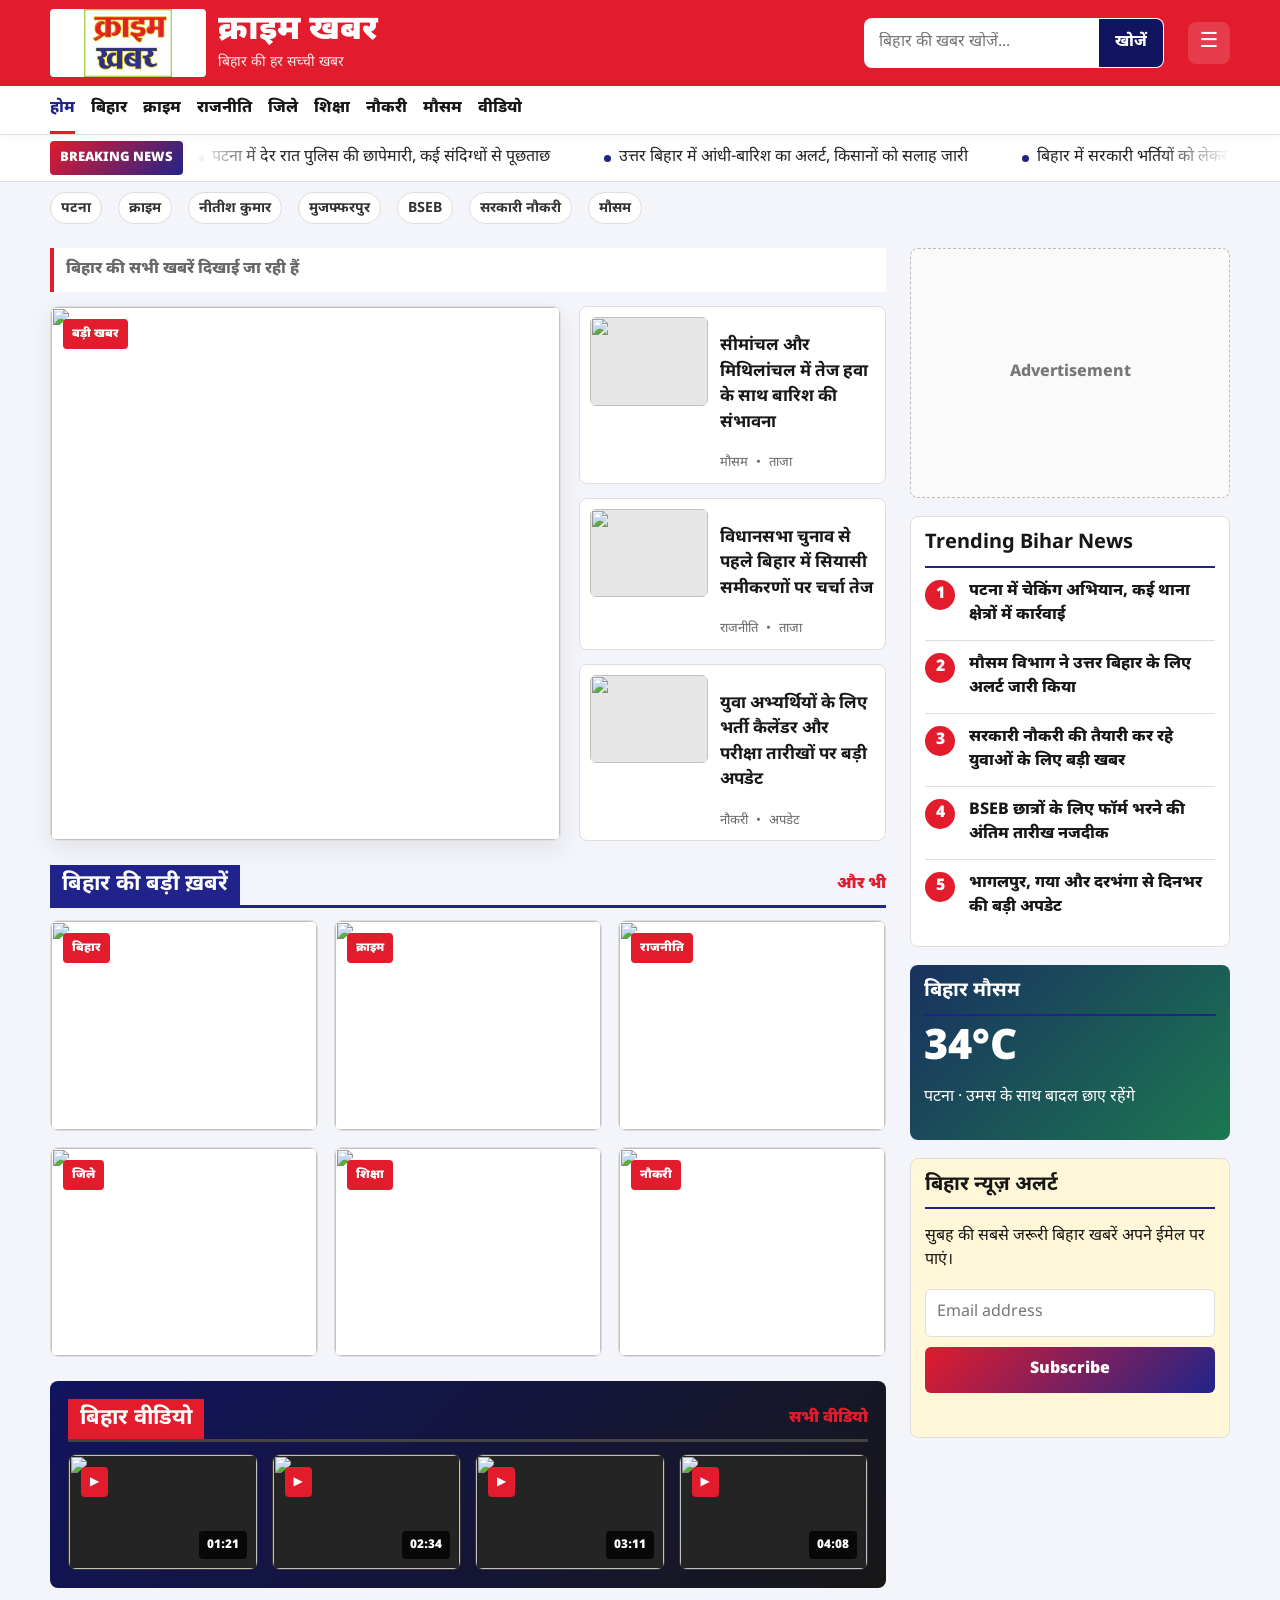
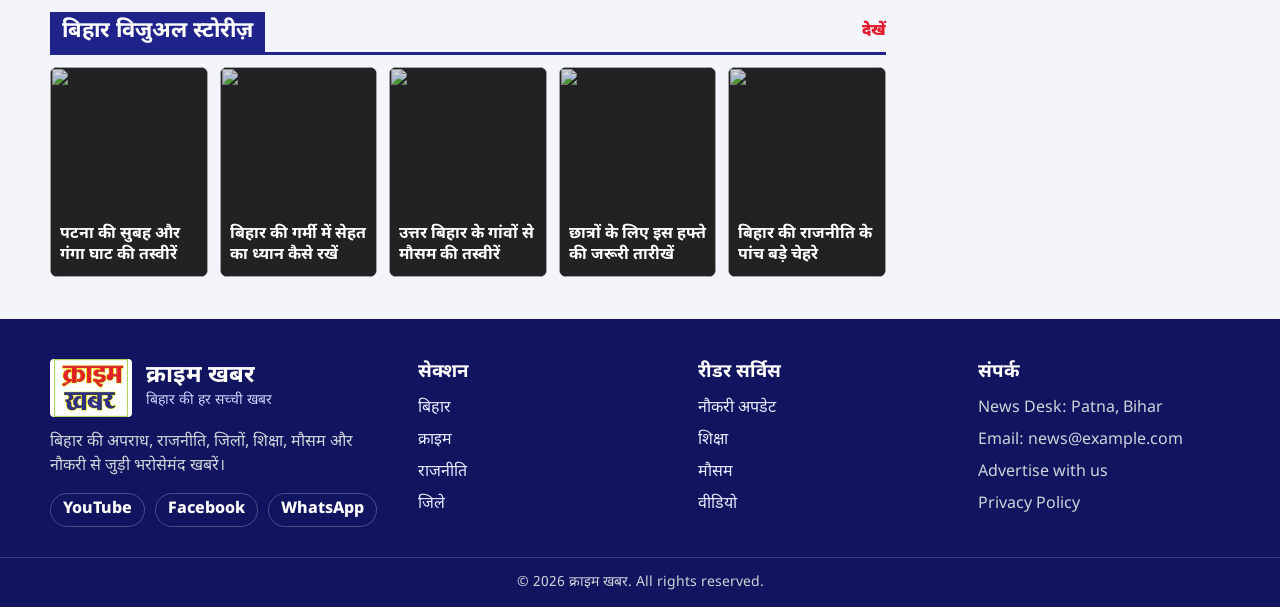
==== build-a-news-website-based-on/index.html @ 90e9585c "Replaced preview page with index page" ====
<!doctype html>
<html lang="hi">
<head>
  <meta charset="utf-8">
  <meta name="viewport" content="width=device-width, initial-scale=1">
  <meta name="description" content="क्राइम खबर का Bihar-focused SEO-friendly Hindi news homepage preview with crime, politics, districts, jobs, education, weather and video updates.">
  <link rel="canonical" href="https://example.com/">
  <meta property="og:type" content="website">
  <meta property="og:title" content="क्राइम खबर - Bihar Latest Hindi News">
  <meta property="og:description" content="Bihar crime news, politics, district reports, jobs, education, weather and videos.">
  <meta property="og:image" content="https://images.unsplash.com/photo-1504711434969-e33886168f5c?auto=format&fit=crop&w=1200&q=80">
  <meta name="twitter:card" content="summary_large_image">
  <title>क्राइम खबर Bihar News Preview</title>
  <link rel="preconnect" href="https://fonts.googleapis.com">
  <link rel="preconnect" href="https://fonts.gstatic.com" crossorigin>
  <link href="https://fonts.googleapis.com/css2?family=Mukta:wght@400;600;700;800&family=Noto+Sans+Devanagari:wght@400;600;700;900&display=swap" rel="stylesheet">
  <link rel="stylesheet" href="style.css">
  <script type="application/ld+json">
    {
      "@context": "https://schema.org",
      "@type": "NewsMediaOrganization",
      "name": "क्राइम खबर",
      "url": "https://example.com/",
      "areaServed": "Bihar, India",
      "description": "Bihar-focused Hindi news website integrated with WordPress REST API."
    }
  </script>
</head>
<body>
  <div class="site-wrap">
    <header class="masthead">
      <div class="masthead-inner">
        <a class="site-brand" href="#top">
          <img class="fallback-logo" src="assets/images/crime-khabar-logo.jpeg" alt="क्राइम खबर">
          <span class="brand-text">
            <strong>क्राइम खबर</strong>
            <span>बिहार की हर सच्ची खबर</span>
          </span>
        </a>
        <form class="search-form">
          <input type="search" placeholder="बिहार की खबर खोजें...">
          <button type="submit">खोजें</button>
        </form>
        <button class="icon-button menu-toggle" type="button" aria-label="Toggle menu">☰</button>
      </div>
    </header>

    <nav class="main-nav" aria-label="Primary navigation">
      <div class="nav-inner">
        <ul class="main-menu">
          <li class="current-menu-item"><a href="#top" data-filter="all">होम</a></li>
          <li><a href="#category-bihar" data-filter="bihar">बिहार</a></li>
          <li><a href="#category-crime" data-filter="crime">क्राइम</a></li>
          <li><a href="#category-politics" data-filter="politics">राजनीति</a></li>
          <li><a href="#category-districts" data-filter="districts">जिले</a></li>
          <li><a href="#category-education" data-filter="education">शिक्षा</a></li>
          <li><a href="#category-jobs" data-filter="jobs">नौकरी</a></li>
          <li><a href="#category-weather" data-filter="weather">मौसम</a></li>
          <li><a href="#videos" data-filter="video">वीडियो</a></li>
        </ul>
      </div>
    </nav>

    <section class="breaking">
      <div class="breaking-inner">
        <strong class="breaking-label">Breaking News</strong>
        <ul class="ticker-list">
          <li><a href="#category-crime">पटना में देर रात पुलिस की छापेमारी, कई संदिग्धों से पूछताछ</a></li>
          <li><a href="#category-weather">उत्तर बिहार में आंधी-बारिश का अलर्ट, किसानों को सलाह जारी</a></li>
          <li><a href="#category-jobs">बिहार में सरकारी भर्तियों को लेकर नया कैलेंडर जारी होने की तैयारी</a></li>
        </ul>
      </div>
    </section>

    <ul class="topic-strip">
      <li><a href="#category-bihar">पटना</a></li>
      <li><a href="#category-crime">क्राइम</a></li>
      <li><a href="#category-politics">नीतीश कुमार</a></li>
      <li><a href="#category-districts">मुजफ्फरपुर</a></li>
      <li><a href="#category-education">BSEB</a></li>
      <li><a href="#category-jobs">सरकारी नौकरी</a></li>
      <li><a href="#category-weather">मौसम</a></li>
    </ul>

    <main class="content-shell" id="top">
      <div class="main-content">
        <p class="filter-status" aria-live="polite">बिहार की सभी खबरें दिखाई जा रही हैं</p>

        <section class="lead-grid">
          <article class="story-card featured" data-category="bihar crime politics">
            <a class="story-media" href="#category-crime">
              <img src="https://images.unsplash.com/photo-1504711434969-e33886168f5c?auto=format&fit=crop&w=1200&q=80" alt="">
              <span class="media-badge">बड़ी खबर</span>
            </a>
            <div class="story-body">
              <h1><a href="#category-crime">पटना में अपराधियों पर नकेल कसने के लिए विशेष अभियान, कई इलाकों में चेकिंग तेज</a></h1>
              <p class="summary">राजधानी में बढ़ती वारदातों के बाद पुलिस ने रात की गश्ती और संवेदनशील इलाकों की निगरानी बढ़ाई।</p>
              <div class="meta"><span>अपडेटेड अभी</span><span>•</span><span>पटना</span></div>
            </div>
          </article>

          <div class="stacked-news">
            <article class="story-mini" data-category="bihar weather districts">
              <a class="thumb" href="#category-weather"><img src="https://images.unsplash.com/photo-1500530855697-b586d89ba3ee?auto=format&fit=crop&w=420&q=80" alt=""></a>
              <div><h3><a href="#category-weather">सीमांचल और मिथिलांचल में तेज हवा के साथ बारिश की संभावना</a></h3><div class="meta"><span>मौसम</span><span>•</span><span>ताजा</span></div></div>
            </article>
            <article class="story-mini" data-category="bihar politics">
              <a class="thumb" href="#category-politics"><img src="https://images.unsplash.com/photo-1529107386315-e1a2ed48a620?auto=format&fit=crop&w=420&q=80" alt=""></a>
              <div><h3><a href="#category-politics">विधानसभा चुनाव से पहले बिहार में सियासी समीकरणों पर चर्चा तेज</a></h3><div class="meta"><span>राजनीति</span><span>•</span><span>ताजा</span></div></div>
            </article>
            <article class="story-mini" data-category="bihar jobs education">
              <a class="thumb" href="#category-jobs"><img src="https://images.unsplash.com/photo-1524995997946-a1c2e315a42f?auto=format&fit=crop&w=420&q=80" alt=""></a>
              <div><h3><a href="#category-jobs">युवा अभ्यर्थियों के लिए भर्ती कैलेंडर और परीक्षा तारीखों पर बड़ी अपडेट</a></h3><div class="meta"><span>नौकरी</span><span>•</span><span>अपडेट</span></div></div>
            </article>
          </div>
        </section>

        <section class="section" id="latest-news">
          <div class="section-head">
            <h2 class="section-title">बिहार की बड़ी ख़बरें</h2>
            <a class="section-link" href="#top" data-filter="all">और भी</a>
          </div>
          <div class="news-grid">
            <article class="story-card" id="category-bihar" data-category="bihar districts"><a class="story-media" href="#"><img src="https://images.unsplash.com/photo-1521295121783-8a321d551ad2?auto=format&fit=crop&w=760&q=80" alt=""><span class="media-badge">बिहार</span></a><div class="story-body"><h3><a href="#">गंगा किनारे बसे इलाकों में सुरक्षा और सफाई अभियान शुरू</a></h3><p class="summary">स्थानीय प्रशासन ने घाटों पर निगरानी और सफाई व्यवस्था को लेकर टीम बनाई।</p><div class="meta"><span>पटना</span></div></div></article>
            <article class="story-card" id="category-crime" data-category="crime bihar"><a class="story-media" href="#"><img src="https://images.unsplash.com/photo-1589578527966-fdac0f44566c?auto=format&fit=crop&w=760&q=80" alt=""><span class="media-badge">क्राइम</span></a><div class="story-body"><h3><a href="#">वैशाली में लूटकांड का खुलासा, पुलिस ने दो आरोपियों को पकड़ा</a></h3><p class="summary">सीसीटीवी फुटेज और मोबाइल लोकेशन के आधार पर कार्रवाई की गई।</p><div class="meta"><span>वैशाली</span></div></div></article>
            <article class="story-card" id="category-politics" data-category="politics bihar"><a class="story-media" href="#"><img src="https://images.unsplash.com/photo-1529107386315-e1a2ed48a620?auto=format&fit=crop&w=760&q=80" alt=""><span class="media-badge">राजनीति</span></a><div class="story-body"><h3><a href="#">जातीय समीकरण और विकास मुद्दों पर दलों की रणनीति तेज</a></h3><p class="summary">ग्रामीण इलाकों में नेताओं के दौरे और बैठकों का दौर शुरू हो गया है।</p><div class="meta"><span>पटना</span></div></div></article>
            <article class="story-card" id="category-districts" data-category="districts bihar"><a class="story-media" href="#"><img src="https://images.unsplash.com/photo-1500530855697-b586d89ba3ee?auto=format&fit=crop&w=760&q=80" alt=""><span class="media-badge">जिले</span></a><div class="story-body"><h3><a href="#">मुजफ्फरपुर में सड़क जाम से लोग परेशान, प्रशासन ने रूट डायवर्जन किया</a></h3><p class="summary">स्कूल और बाजार समय में ट्रैफिक दबाव कम करने की नई योजना लागू।</p><div class="meta"><span>मुजफ्फरपुर</span></div></div></article>
            <article class="story-card" id="category-education" data-category="education bihar"><a class="story-media" href="#"><img src="https://images.unsplash.com/photo-1524995997946-a1c2e315a42f?auto=format&fit=crop&w=760&q=80" alt=""><span class="media-badge">शिक्षा</span></a><div class="story-body"><h3><a href="#">BSEB परीक्षा फॉर्म और एडमिट कार्ड को लेकर छात्रों के लिए जरूरी सूचना</a></h3><p class="summary">बोर्ड ने स्कूलों को समय पर डेटा अपडेट करने का निर्देश दिया।</p><div class="meta"><span>शिक्षा</span></div></div></article>
            <article class="story-card" id="category-jobs" data-category="jobs bihar"><a class="story-media" href="#"><img src="https://images.unsplash.com/photo-1551836022-d5d88e9218df?auto=format&fit=crop&w=760&q=80" alt=""><span class="media-badge">नौकरी</span></a><div class="story-body"><h3><a href="#">बिहार में शिक्षक और पुलिस भर्ती की तैयारी कर रहे युवाओं के लिए अपडेट</a></h3><p class="summary">आवेदन, योग्यता और परीक्षा पैटर्न पर नए निर्देश जल्द जारी हो सकते हैं।</p><div class="meta"><span>रोजगार</span></div></div></article>
          </div>
        </section>

        <section class="section video-band" id="videos">
          <div class="section-head">
            <h2 class="section-title">बिहार वीडियो</h2>
            <a class="section-link" href="#videos" data-filter="video">सभी वीडियो</a>
          </div>
          <div class="video-row">
            <article class="video-card" data-category="video crime bihar"><a class="story-media" href="#"><img src="https://images.unsplash.com/photo-1492724441997-5dc865305da7?auto=format&fit=crop&w=640&q=80" alt=""><span class="media-badge">▶</span><span class="duration">01:21</span></a><h3><a href="#">पटना पुलिस की रात की गश्ती, कैमरे में दिखी सख्ती</a></h3></article>
            <article class="video-card" data-category="video districts"><a class="story-media" href="#"><img src="https://images.unsplash.com/photo-1517048676732-d65bc937f952?auto=format&fit=crop&w=640&q=80" alt=""><span class="media-badge">▶</span><span class="duration">02:34</span></a><h3><a href="#">दरभंगा से ग्राउंड रिपोर्ट: जलजमाव से कैसे जूझ रहे लोग?</a></h3></article>
            <article class="video-card" data-category="video politics"><a class="story-media" href="#"><img src="https://images.unsplash.com/photo-1540910419892-4a36d2c3266c?auto=format&fit=crop&w=640&q=80" alt=""><span class="media-badge">▶</span><span class="duration">03:11</span></a><h3><a href="#">सियासी बयानबाजी पर जनता की राय, सुनिए पूरा मामला</a></h3></article>
            <article class="video-card" data-category="video education jobs"><a class="story-media" href="#"><img src="https://images.unsplash.com/photo-1516321318423-f06f85e504b3?auto=format&fit=crop&w=640&q=80" alt=""><span class="media-badge">▶</span><span class="duration">04:08</span></a><h3><a href="#">बिहार नौकरी अपडेट: किन भर्तियों पर रखें नजर?</a></h3></article>
          </div>
        </section>

        <section class="section" id="visual-stories">
          <div class="section-head">
            <h2 class="section-title">बिहार विजुअल स्टोरीज़</h2>
            <a class="section-link" href="#visual-stories">देखें</a>
          </div>
          <div class="visual-strip">
            <a class="visual-card" href="#"><img src="https://images.unsplash.com/photo-1519681393784-d120267933ba?auto=format&fit=crop&w=420&q=80" alt=""><h3>पटना की सुबह और गंगा घाट की तस्वीरें</h3></a>
            <a class="visual-card" href="#"><img src="https://images.unsplash.com/photo-1505577058444-a3dab90d4253?auto=format&fit=crop&w=420&q=80" alt=""><h3>बिहार की गर्मी में सेहत का ध्यान कैसे रखें</h3></a>
            <a class="visual-card" href="#"><img src="https://images.unsplash.com/photo-1500530855697-b586d89ba3ee?auto=format&fit=crop&w=420&q=80" alt=""><h3>उत्तर बिहार के गांवों से मौसम की तस्वीरें</h3></a>
            <a class="visual-card" href="#"><img src="https://images.unsplash.com/photo-1524995997946-a1c2e315a42f?auto=format&fit=crop&w=420&q=80" alt=""><h3>छात्रों के लिए इस हफ्ते की जरूरी तारीखें</h3></a>
            <a class="visual-card" href="#"><img src="https://images.unsplash.com/photo-1529107386315-e1a2ed48a620?auto=format&fit=crop&w=420&q=80" alt=""><h3>बिहार की राजनीति के पांच बड़े चेहरे</h3></a>
          </div>
        </section>
      </div>

      <aside class="sidebar">
        <div class="ad-box">Advertisement</div>
        <section class="side-widget">
          <h2>Trending Bihar News</h2>
          <ol class="ranked-list">
            <li><span class="rank">1</span><a href="#category-crime">पटना में चेकिंग अभियान, कई थाना क्षेत्रों में कार्रवाई</a></li>
            <li><span class="rank">2</span><a href="#category-weather">मौसम विभाग ने उत्तर बिहार के लिए अलर्ट जारी किया</a></li>
            <li><span class="rank">3</span><a href="#category-jobs">सरकारी नौकरी की तैयारी कर रहे युवाओं के लिए बड़ी खबर</a></li>
            <li><span class="rank">4</span><a href="#category-education">BSEB छात्रों के लिए फॉर्म भरने की अंतिम तारीख नजदीक</a></li>
            <li><span class="rank">5</span><a href="#category-districts">भागलपुर, गया और दरभंगा से दिनभर की बड़ी अपडेट</a></li>
          </ol>
        </section>
        <section class="side-widget weather-widget" id="category-weather"><h2>बिहार मौसम</h2><div class="weather-temp">34°C</div><p>पटना · उमस के साथ बादल छाए रहेंगे</p></section>
        <section class="side-widget newsletter" id="newsletter"><h2>बिहार न्यूज़ अलर्ट</h2><p>सुबह की सबसे जरूरी बिहार खबरें अपने ईमेल पर पाएं।</p><form><input type="email" placeholder="Email address"><button type="submit">Subscribe</button></form></section>
      </aside>
    </main>

    <footer class="site-footer">
      <div class="footer-inner">
        <section>
          <div class="footer-brand">
            <img src="assets/images/crime-khabar-logo.jpeg" alt="क्राइम खबर">
            <div>
              <strong>क्राइम खबर</strong>
              <span>बिहार की हर सच्ची खबर</span>
            </div>
          </div>
          <p>बिहार की अपराध, राजनीति, जिलों, शिक्षा, मौसम और नौकरी से जुड़ी भरोसेमंद खबरें।</p>
          <div class="social-links" aria-label="Social links">
            <a href="#top">YouTube</a>
            <a href="#top">Facebook</a>
            <a href="#top">WhatsApp</a>
          </div>
        </section>
        <section class="footer-links">
          <h3>सेक्शन</h3>
          <ul>
            <li><a href="#category-bihar">बिहार</a></li>
            <li><a href="#category-crime">क्राइम</a></li>
            <li><a href="#category-politics">राजनीति</a></li>
            <li><a href="#category-districts">जिले</a></li>
          </ul>
        </section>
        <section class="footer-links">
          <h3>रीडर सर्विस</h3>
          <ul>
            <li><a href="#category-jobs">नौकरी अपडेट</a></li>
            <li><a href="#category-education">शिक्षा</a></li>
            <li><a href="#category-weather">मौसम</a></li>
            <li><a href="#videos">वीडियो</a></li>
          </ul>
        </section>
        <section>
          <h3>संपर्क</h3>
          <ul class="footer-contact">
            <li>News Desk: Patna, Bihar</li>
            <li>Email: news@example.com</li>
            <li><a href="#newsletter">Advertise with us</a></li>
            <li><a href="#top">Privacy Policy</a></li>
          </ul>
        </section>
      </div>
      <div class="copyright">© 2026 क्राइम खबर. All rights reserved.</div>
    </footer>
  </div>
  <script src="assets/js/config.js"></script>
  <script src="assets/js/wordpress-api.js"></script>
  <script src="assets/js/main.js"></script>
</body>
</html>
---- build-a-news-website-based-on/style.css ----
/*
Theme Name: Bharat Bulletin
Theme URI: https://example.com/bharat-bulletin
Author: Codex
Description: A dense Hindi news theme inspired by Indian broadcast news portals, built for WordPress.
Version: 1.0.0
Requires at least: 6.0
Tested up to: 6.5
Requires PHP: 7.4
Text Domain: bharat-bulletin
*/

:root {
  --bb-red: #e21b2d;
  --bb-red-dark: #b51220;
  --bb-blue: #20248a;
  --bb-blue-dark: #11145f;
  --bb-ink: #171717;
  --bb-muted: #686868;
  --bb-line: #dedede;
  --bb-bg: #f3f5fb;
  --bb-paper: #ffffff;
  --bb-yellow: #ffd447;
  --bb-green: #167a4a;
  --bb-radius: 8px;
  --bb-shadow: 0 8px 24px rgba(0, 0, 0, 0.08);
  --bb-font: "Noto Sans Devanagari", "Mukta", "Hind", system-ui, -apple-system, BlinkMacSystemFont, "Segoe UI", sans-serif;
}

* {
  box-sizing: border-box;
}

body {
  margin: 0;
  background: var(--bb-bg);
  color: var(--bb-ink);
  font-family: var(--bb-font);
  line-height: 1.5;
}

a {
  color: inherit;
  text-decoration: none;
}

img {
  display: block;
  max-width: 100%;
  height: auto;
}

.site-wrap {
  min-height: 100vh;
}

.network-bar {
  background: #111;
  color: #eee;
  font-size: 13px;
}

.network-inner,
.masthead-inner,
.nav-inner,
.content-shell,
.footer-inner {
  width: min(1180px, calc(100% - 32px));
  margin: 0 auto;
}

.network-inner {
  display: flex;
  align-items: center;
  justify-content: space-between;
  gap: 18px;
  min-height: 34px;
}

.network-links,
.quick-links,
.main-menu,
.topic-strip,
.ticker-list {
  display: flex;
  align-items: center;
  gap: 16px;
  margin: 0;
  padding: 0;
  list-style: none;
}

.network-links {
  overflow-x: auto;
  white-space: nowrap;
  scrollbar-width: none;
}

.network-links::-webkit-scrollbar {
  display: none;
}

.masthead {
  background: var(--bb-red);
  color: #fff;
}

.masthead-inner {
  display: grid;
  grid-template-columns: auto 1fr auto;
  align-items: center;
  gap: 24px;
  min-height: 86px;
}

.site-brand {
  display: flex;
  align-items: center;
  gap: 12px;
}

.logo-mark {
  display: grid;
  place-items: center;
  width: 58px;
  height: 58px;
  border: 3px solid #fff;
  border-radius: 50%;
  background: var(--bb-blue-dark);
  color: var(--bb-yellow);
  font-size: 27px;
  font-weight: 900;
}

.fallback-logo,
.custom-logo {
  width: clamp(94px, 14vw, 156px);
  max-height: 68px;
  object-fit: contain;
  border-radius: 4px;
  background: #fff;
}

.brand-text strong {
  display: block;
  font-size: clamp(22px, 3.3vw, 34px);
  font-weight: 900;
  line-height: 1;
}

.brand-text span {
  display: block;
  margin-top: 4px;
  color: #ffe8e8;
  font-size: 14px;
}

.search-form {
  display: grid;
  grid-template-columns: 1fr auto;
  max-width: 440px;
  margin-left: auto;
  overflow: hidden;
  border: 1px solid rgba(255, 255, 255, 0.45);
  border-radius: var(--bb-radius);
  background: #fff;
}

.search-form input {
  min-width: 0;
  border: 0;
  padding: 12px 14px;
  font: inherit;
}

.search-form button,
.icon-button {
  border: 0;
  cursor: pointer;
  font: inherit;
}

.search-form button {
  background: var(--bb-blue-dark);
  color: #fff;
  padding: 0 16px;
  font-weight: 800;
}

.icon-button {
  display: grid;
  place-items: center;
  width: 42px;
  height: 42px;
  border-radius: var(--bb-radius);
  background: rgba(255, 255, 255, 0.14);
  color: #fff;
  font-size: 21px;
}

.main-nav {
  position: sticky;
  top: 0;
  z-index: 20;
  background: #fff;
  border-bottom: 1px solid var(--bb-line);
  box-shadow: 0 2px 10px rgba(0, 0, 0, 0.04);
}

.nav-inner {
  display: flex;
  align-items: center;
  gap: 18px;
  min-height: 48px;
  overflow-x: auto;
  scrollbar-width: none;
}

.nav-inner::-webkit-scrollbar {
  display: none;
}

.main-menu {
  white-space: nowrap;
  font-weight: 800;
}

.main-menu a {
  display: inline-flex;
  align-items: center;
  min-height: 48px;
  border-bottom: 3px solid transparent;
}

.main-menu a:hover,
.main-menu .current-menu-item a {
  color: var(--bb-blue);
  border-bottom-color: var(--bb-red);
}

.main-nav.is-open .nav-inner {
  display: flex;
}

.main-nav.is-collapsed .nav-inner {
  display: none;
}

.breaking {
  background: #fff;
  border-bottom: 1px solid var(--bb-line);
}

.breaking-inner {
  display: grid;
  grid-template-columns: auto 1fr;
  align-items: center;
  gap: 14px;
  width: min(1180px, calc(100% - 32px));
  min-height: 46px;
  margin: 0 auto;
}

.breaking-label {
  background: linear-gradient(135deg, var(--bb-red), var(--bb-blue));
  color: #fff;
  padding: 7px 10px;
  border-radius: 4px;
  font-size: 13px;
  font-weight: 900;
  text-transform: uppercase;
}

.ticker-list {
  min-width: 0;
  overflow: hidden;
  color: #242424;
  white-space: nowrap;
  mask-image: linear-gradient(90deg, transparent, #000 7%, #000 93%, transparent);
}

.ticker-list li {
  display: inline-flex;
  align-items: center;
  padding-right: 38px;
  animation: bb-ticker 22s linear infinite;
}

.ticker-list:hover li {
  animation-play-state: paused;
}

.ticker-list li::before {
  content: "";
  display: inline-block;
  width: 7px;
  height: 7px;
  margin-right: 8px;
  border-radius: 50%;
  background: var(--bb-blue);
}

@keyframes bb-ticker {
  0% {
    transform: translateX(100%);
  }

  100% {
    transform: translateX(-260%);
  }
}

.topic-strip {
  width: min(1180px, calc(100% - 32px));
  margin: 10px auto 0;
  overflow-x: auto;
  padding-bottom: 2px;
  scrollbar-width: none;
}

.topic-strip::-webkit-scrollbar {
  display: none;
}

.topic-strip a {
  display: inline-flex;
  align-items: center;
  min-height: 32px;
  padding: 0 10px;
  border: 1px solid var(--bb-line);
  border-radius: 999px;
  background: #fff;
  color: #333;
  font-size: 14px;
  font-weight: 700;
  white-space: nowrap;
}

.content-shell {
  display: grid;
  grid-template-columns: minmax(0, 1fr) 320px;
  gap: 24px;
  padding: 22px 0 42px;
}

.lead-grid {
  display: grid;
  grid-template-columns: 1.25fr 0.75fr;
  gap: 18px;
}

.story-card,
.side-widget,
.video-card,
.story-mini,
.wp-block-group {
  background: var(--bb-paper);
  border: 1px solid var(--bb-line);
  border-radius: var(--bb-radius);
}

.story-card {
  overflow: hidden;
}

.story-card.featured {
  box-shadow: var(--bb-shadow);
}

.story-media {
  position: relative;
  aspect-ratio: 16 / 9;
  background: linear-gradient(135deg, #c9d7e8, #f4c4c6);
  overflow: hidden;
}

.story-media img {
  width: 100%;
  height: 100%;
  object-fit: cover;
}

.media-badge,
.category-badge,
.duration {
  position: absolute;
  display: inline-flex;
  align-items: center;
  gap: 6px;
  border-radius: 4px;
  font-weight: 900;
}

.media-badge {
  left: 12px;
  top: 12px;
  background: var(--bb-red);
  color: #fff;
  padding: 6px 9px;
  font-size: 12px;
}

.story-body {
  padding: 14px;
}

.story-card h1,
.story-card h2,
.story-card h3,
.section-title,
.side-widget h2 {
  margin: 0;
  letter-spacing: 0;
  line-height: 1.24;
}

.story-card h1 {
  font-size: clamp(24px, 4vw, 36px);
}

.story-card h2 {
  font-size: 21px;
}

.story-card h3,
.story-mini h3 {
  font-size: 17px;
}

.meta {
  display: flex;
  flex-wrap: wrap;
  gap: 8px;
  margin-top: 10px;
  color: var(--bb-muted);
  font-size: 13px;
}

.summary {
  margin: 10px 0 0;
  color: #3d3d3d;
}

.stacked-news {
  display: grid;
  gap: 14px;
}

.story-mini {
  display: grid;
  grid-template-columns: 118px 1fr;
  gap: 12px;
  padding: 10px;
}

.story-mini .thumb {
  aspect-ratio: 4 / 3;
  border-radius: 6px;
  background: #e6e6e6;
  overflow: hidden;
}

.story-mini .thumb img {
  width: 100%;
  height: 100%;
  object-fit: cover;
}

.section {
  margin-top: 24px;
}

.filter-status {
  margin: 0 0 14px;
  padding: 10px 12px;
  border-left: 4px solid var(--bb-red);
  background: #fff;
  color: var(--bb-muted);
  font-weight: 800;
}

.is-hidden {
  display: none !important;
}

.section-head {
  display: flex;
  align-items: center;
  justify-content: space-between;
  gap: 12px;
  margin-bottom: 12px;
  border-bottom: 3px solid var(--bb-blue);
}

.section-title {
  display: inline-flex;
  align-items: center;
  min-height: 40px;
  padding: 0 12px;
  background: var(--bb-blue);
  color: #fff;
  font-size: 22px;
}

.section-link {
  color: var(--bb-red);
  font-weight: 900;
}

.news-grid {
  display: grid;
  grid-template-columns: repeat(3, minmax(0, 1fr));
  gap: 16px;
}

.news-grid .story-card h3 {
  min-height: 64px;
}

.video-band {
  background: linear-gradient(135deg, var(--bb-blue-dark), #171717);
  color: #fff;
  padding: 18px;
  border-radius: var(--bb-radius);
}

.video-band .section-head {
  border-bottom-color: #444;
}

.video-band .section-title {
  background: var(--bb-red);
}

.video-row {
  display: grid;
  grid-template-columns: repeat(4, minmax(0, 1fr));
  gap: 14px;
}

.video-card {
  position: relative;
  overflow: hidden;
  border-color: #343434;
  background: #242424;
}

.video-card h3 {
  min-height: 62px;
  margin: 0;
  padding: 12px;
  font-size: 15px;
  line-height: 1.35;
}

.duration {
  right: 10px;
  bottom: 10px;
  background: rgba(0, 0, 0, 0.78);
  color: #fff;
  padding: 5px 8px;
  font-size: 12px;
}

.visual-strip {
  display: grid;
  grid-template-columns: repeat(5, minmax(0, 1fr));
  gap: 12px;
}

.visual-card {
  min-height: 210px;
  overflow: hidden;
  border-radius: var(--bb-radius);
  background: #222;
  color: #fff;
  position: relative;
}

.visual-card img {
  width: 100%;
  height: 100%;
  min-height: 210px;
  object-fit: cover;
  opacity: 0.82;
}

.visual-card h3 {
  position: absolute;
  left: 10px;
  right: 10px;
  bottom: 10px;
  margin: 0;
  font-size: 16px;
  line-height: 1.3;
}

.sidebar {
  display: grid;
  align-content: start;
  gap: 18px;
}

.side-widget {
  padding: 14px;
}

.side-widget h2 {
  padding-bottom: 10px;
  border-bottom: 2px solid var(--bb-blue);
  font-size: 20px;
}

.ranked-list,
.plain-list {
  margin: 0;
  padding: 0;
  list-style: none;
}

.ranked-list li {
  display: grid;
  grid-template-columns: 34px 1fr;
  gap: 10px;
  padding: 12px 0;
  border-bottom: 1px solid var(--bb-line);
  font-weight: 800;
}

.ranked-list li:last-child,
.plain-list li:last-child {
  border-bottom: 0;
}

.rank {
  display: grid;
  place-items: center;
  width: 30px;
  height: 30px;
  border-radius: 50%;
  background: var(--bb-red);
  color: #fff;
  font-weight: 900;
}

.plain-list li {
  padding: 11px 0;
  border-bottom: 1px solid var(--bb-line);
}

.weather-widget {
  background: linear-gradient(135deg, #19315f, #1c7751);
  color: #fff;
  border: 0;
}

.weather-temp {
  margin: 12px 0 2px;
  font-size: 42px;
  font-weight: 900;
  line-height: 1;
}

.ad-box {
  display: grid;
  place-items: center;
  min-height: 250px;
  border: 1px dashed #bbb;
  border-radius: var(--bb-radius);
  background: #fafafa;
  color: #777;
  font-weight: 800;
}

.newsletter {
  background: #fff7d7;
}

.newsletter form {
  display: grid;
  gap: 10px;
  margin-top: 12px;
}

.newsletter-message {
  min-height: 22px;
  margin: 8px 0 0;
  color: var(--bb-blue);
  font-weight: 800;
}

.newsletter-message.is-error {
  color: var(--bb-red);
}

.newsletter-message.is-success {
  color: var(--bb-green);
}

.newsletter input {
  width: 100%;
  border: 1px solid var(--bb-line);
  border-radius: 6px;
  padding: 11px;
  font: inherit;
}

.newsletter button {
  border: 0;
  border-radius: 6px;
  background: linear-gradient(135deg, var(--bb-red), var(--bb-blue));
  color: #fff;
  padding: 11px;
  font: inherit;
  font-weight: 900;
  cursor: pointer;
}

.site-footer {
  background: var(--bb-blue-dark);
  color: #ddd;
}

.footer-inner {
  display: grid;
  grid-template-columns: 1.35fr 1fr 1fr 1fr;
  gap: 28px;
  padding: 40px 0 30px;
}

.footer-inner h2,
.footer-inner h3 {
  margin: 0 0 10px;
  color: #fff;
}

.footer-inner ul {
  margin: 0;
  padding: 0;
  list-style: none;
}

.footer-inner li {
  margin-bottom: 8px;
}

.footer-brand {
  display: flex;
  align-items: center;
  gap: 14px;
  margin-bottom: 14px;
}

.footer-brand img {
  width: 82px;
  max-height: 58px;
  object-fit: contain;
  border-radius: 4px;
  background: #fff;
}

.footer-brand strong {
  display: block;
  color: #fff;
  font-size: 24px;
  line-height: 1.1;
}

.footer-brand span {
  color: #cfd4ff;
  font-size: 14px;
}

.footer-inner p {
  margin: 0;
  color: #cfd4d9;
}

.footer-links a {
  color: #e9ecff;
}

.footer-links a:hover {
  color: #fff;
  text-decoration: underline;
}

.social-links {
  display: flex;
  flex-wrap: wrap;
  gap: 10px;
  margin-top: 14px;
}

.social-links a {
  display: inline-flex;
  align-items: center;
  justify-content: center;
  min-height: 34px;
  padding: 0 12px;
  border: 1px solid rgba(255, 255, 255, 0.24);
  border-radius: 999px;
  color: #fff;
  font-weight: 800;
}

.footer-contact li {
  color: #cfd4d9;
}

.copyright {
  border-top: 1px solid rgba(255, 255, 255, 0.16);
  padding: 14px 0;
  color: #cfd4d9;
  font-size: 14px;
  text-align: center;
}

.screen-reader-text {
  position: absolute;
  width: 1px;
  height: 1px;
  overflow: hidden;
  clip: rect(0, 0, 0, 0);
}

@media (max-width: 980px) {
  .masthead-inner {
    grid-template-columns: 1fr auto;
  }

  .search-form {
    grid-column: 1 / -1;
    grid-row: 2;
    max-width: none;
    width: 100%;
    margin: 0 0 14px;
  }

  .icon-button {
    grid-column: 2;
    grid-row: 1;
  }

  .content-shell {
    grid-template-columns: 1fr;
  }

  .lead-grid {
    grid-template-columns: 1fr;
  }

  .news-grid,
  .video-row {
    grid-template-columns: repeat(2, minmax(0, 1fr));
  }

  .visual-strip {
    grid-template-columns: repeat(3, minmax(0, 1fr));
  }
}

@media (max-width: 640px) {
  .network-inner,
  .masthead-inner,
  .nav-inner,
  .content-shell,
  .footer-inner,
  .breaking-inner,
  .topic-strip {
    width: min(100% - 20px, 1180px);
  }

  .network-inner {
    justify-content: flex-start;
  }

  .quick-links {
    display: none;
  }

  .masthead-inner {
    min-height: 74px;
    gap: 12px;
  }

  .logo-mark {
    width: 48px;
    height: 48px;
    font-size: 22px;
  }

  .fallback-logo,
  .custom-logo {
    width: 92px;
    max-height: 56px;
  }

  .breaking-inner {
    grid-template-columns: 1fr;
    gap: 8px;
    padding: 10px 0;
  }

  .main-nav .nav-inner {
    display: none;
    min-height: auto;
    padding: 8px 0;
  }

  .main-menu {
    flex-wrap: wrap;
    gap: 10px 14px;
  }

  .main-menu a {
    min-height: 34px;
  }

  .ticker-list {
    overflow-x: auto;
  }

  .story-mini {
    grid-template-columns: 96px 1fr;
  }

  .news-grid,
  .video-row,
  .visual-strip,
  .footer-inner {
    grid-template-columns: 1fr;
  }

  .video-band {
    padding: 12px;
  }
}
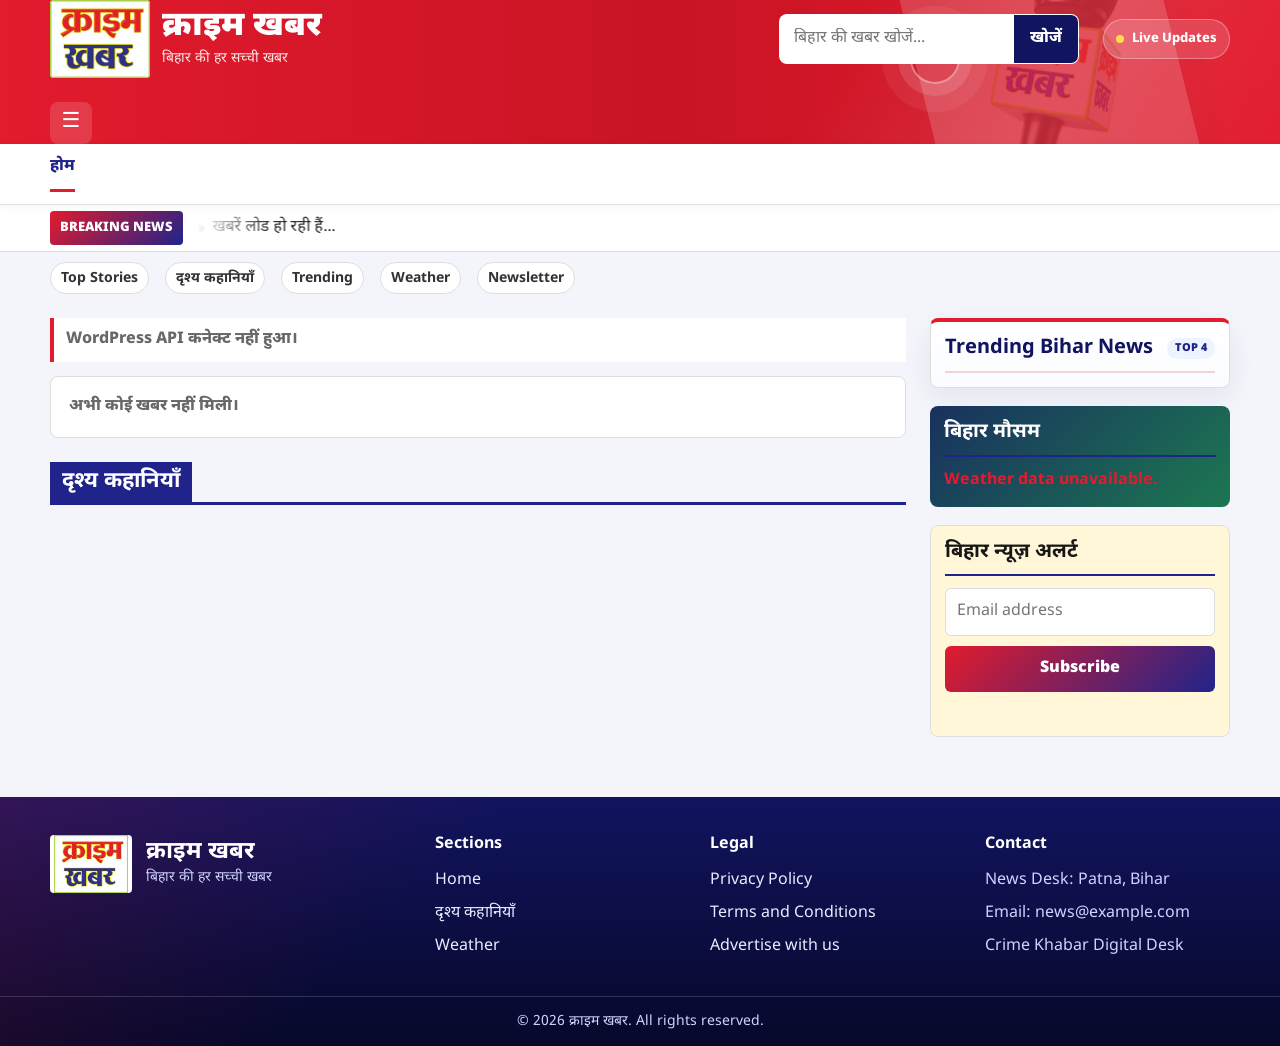
==== commit 941a26d4: "ain4" ====
--- a/build-a-news-website-based-on/index.html
+++ b/build-a-news-website-based-on/index.html
@@ -3,34 +3,25 @@
 <head>
   <meta charset="utf-8">
   <meta name="viewport" content="width=device-width, initial-scale=1">
-  <meta name="description" content="क्राइम खबर का Bihar-focused SEO-friendly Hindi news homepage preview with crime, politics, districts, jobs, education, weather and video updates.">
-  <link rel="canonical" href="https://example.com/">
+  <meta name="description" content="क्राइम खबर - Bihar-focused Hindi news website powered by WordPress REST API.">
   <meta property="og:type" content="website">
   <meta property="og:title" content="क्राइम खबर - Bihar Latest Hindi News">
-  <meta property="og:description" content="Bihar crime news, politics, district reports, jobs, education, weather and videos.">
-  <meta property="og:image" content="https://images.unsplash.com/photo-1504711434969-e33886168f5c?auto=format&fit=crop&w=1200&q=80">
+  <meta property="og:description" content="Bihar crime news, politics, districts, jobs, education, weather temperature and visual stories.">
+  <meta property="og:image" content="assets/images/crime-khabar-logo.jpeg">
   <meta name="twitter:card" content="summary_large_image">
-  <title>क्राइम खबर Bihar News Preview</title>
+  <title>क्राइम खबर Bihar News</title>
   <link rel="preconnect" href="https://fonts.googleapis.com">
   <link rel="preconnect" href="https://fonts.gstatic.com" crossorigin>
   <link href="https://fonts.googleapis.com/css2?family=Mukta:wght@400;600;700;800&family=Noto+Sans+Devanagari:wght@400;600;700;900&display=swap" rel="stylesheet">
+  <link rel="icon" href="assets/images/crime-khabar-logo.jpeg" type="image/jpeg">
+  <link rel="shortcut icon" href="assets/images/crime-khabar-logo.jpeg" type="image/jpeg">
   <link rel="stylesheet" href="style.css">
-  <script type="application/ld+json">
-    {
-      "@context": "https://schema.org",
-      "@type": "NewsMediaOrganization",
-      "name": "क्राइम खबर",
-      "url": "https://example.com/",
-      "areaServed": "Bihar, India",
-      "description": "Bihar-focused Hindi news website integrated with WordPress REST API."
-    }
-  </script>
 </head>
 <body>
   <div class="site-wrap">
     <header class="masthead">
       <div class="masthead-inner">
-        <a class="site-brand" href="#top">
+        <a class="site-brand" href="index.html">
           <img class="fallback-logo" src="assets/images/crime-khabar-logo.jpeg" alt="क्राइम खबर">
           <span class="brand-text">
             <strong>क्राइम खबर</strong>
@@ -41,137 +32,64 @@
           <input type="search" placeholder="बिहार की खबर खोजें...">
           <button type="submit">खोजें</button>
         </form>
+        <div class="header-status" aria-label="Live updates">
+          <span class="status-dot" aria-hidden="true"></span>
+          <span>Live Updates</span>
+        </div>
         <button class="icon-button menu-toggle" type="button" aria-label="Toggle menu">☰</button>
       </div>
     </header>
 
     <nav class="main-nav" aria-label="Primary navigation">
       <div class="nav-inner">
-        <ul class="main-menu">
-          <li class="current-menu-item"><a href="#top" data-filter="all">होम</a></li>
-          <li><a href="#category-bihar" data-filter="bihar">बिहार</a></li>
-          <li><a href="#category-crime" data-filter="crime">क्राइम</a></li>
-          <li><a href="#category-politics" data-filter="politics">राजनीति</a></li>
-          <li><a href="#category-districts" data-filter="districts">जिले</a></li>
-          <li><a href="#category-education" data-filter="education">शिक्षा</a></li>
-          <li><a href="#category-jobs" data-filter="jobs">नौकरी</a></li>
-          <li><a href="#category-weather" data-filter="weather">मौसम</a></li>
-          <li><a href="#videos" data-filter="video">वीडियो</a></li>
-        </ul>
+        <ul class="main-menu"></ul>
       </div>
     </nav>
 
     <section class="breaking">
       <div class="breaking-inner">
         <strong class="breaking-label">Breaking News</strong>
-        <ul class="ticker-list">
-          <li><a href="#category-crime">पटना में देर रात पुलिस की छापेमारी, कई संदिग्धों से पूछताछ</a></li>
-          <li><a href="#category-weather">उत्तर बिहार में आंधी-बारिश का अलर्ट, किसानों को सलाह जारी</a></li>
-          <li><a href="#category-jobs">बिहार में सरकारी भर्तियों को लेकर नया कैलेंडर जारी होने की तैयारी</a></li>
-        </ul>
+        <div class="ticker-viewport">
+          <ul class="ticker-list">
+            <li><a href="#top">खबरें लोड हो रही हैं...</a></li>
+          </ul>
+        </div>
       </div>
     </section>
 
-    <ul class="topic-strip">
-      <li><a href="#category-bihar">पटना</a></li>
-      <li><a href="#category-crime">क्राइम</a></li>
-      <li><a href="#category-politics">नीतीश कुमार</a></li>
-      <li><a href="#category-districts">मुजफ्फरपुर</a></li>
-      <li><a href="#category-education">BSEB</a></li>
-      <li><a href="#category-jobs">सरकारी नौकरी</a></li>
-      <li><a href="#category-weather">मौसम</a></li>
-    </ul>
+    <ul class="topic-strip"></ul>
 
     <main class="content-shell" id="top">
       <div class="main-content">
-        <p class="filter-status" aria-live="polite">बिहार की सभी खबरें दिखाई जा रही हैं</p>
+        <p class="filter-status" aria-live="polite">WordPress से खबरें लोड हो रही हैं...</p>
 
-        <section class="lead-grid">
-          <article class="story-card featured" data-category="bihar crime politics">
-            <a class="story-media" href="#category-crime">
-              <img src="https://images.unsplash.com/photo-1504711434969-e33886168f5c?auto=format&fit=crop&w=1200&q=80" alt="">
-              <span class="media-badge">बड़ी खबर</span>
-            </a>
-            <div class="story-body">
-              <h1><a href="#category-crime">पटना में अपराधियों पर नकेल कसने के लिए विशेष अभियान, कई इलाकों में चेकिंग तेज</a></h1>
-              <p class="summary">राजधानी में बढ़ती वारदातों के बाद पुलिस ने रात की गश्ती और संवेदनशील इलाकों की निगरानी बढ़ाई।</p>
-              <div class="meta"><span>अपडेटेड अभी</span><span>•</span><span>पटना</span></div>
-            </div>
-          </article>
-
-          <div class="stacked-news">
-            <article class="story-mini" data-category="bihar weather districts">
-              <a class="thumb" href="#category-weather"><img src="https://images.unsplash.com/photo-1500530855697-b586d89ba3ee?auto=format&fit=crop&w=420&q=80" alt=""></a>
-              <div><h3><a href="#category-weather">सीमांचल और मिथिलांचल में तेज हवा के साथ बारिश की संभावना</a></h3><div class="meta"><span>मौसम</span><span>•</span><span>ताजा</span></div></div>
-            </article>
-            <article class="story-mini" data-category="bihar politics">
-              <a class="thumb" href="#category-politics"><img src="https://images.unsplash.com/photo-1529107386315-e1a2ed48a620?auto=format&fit=crop&w=420&q=80" alt=""></a>
-              <div><h3><a href="#category-politics">विधानसभा चुनाव से पहले बिहार में सियासी समीकरणों पर चर्चा तेज</a></h3><div class="meta"><span>राजनीति</span><span>•</span><span>ताजा</span></div></div>
-            </article>
-            <article class="story-mini" data-category="bihar jobs education">
-              <a class="thumb" href="#category-jobs"><img src="https://images.unsplash.com/photo-1524995997946-a1c2e315a42f?auto=format&fit=crop&w=420&q=80" alt=""></a>
-              <div><h3><a href="#category-jobs">युवा अभ्यर्थियों के लिए भर्ती कैलेंडर और परीक्षा तारीखों पर बड़ी अपडेट</a></h3><div class="meta"><span>नौकरी</span><span>•</span><span>अपडेट</span></div></div>
-            </article>
-          </div>
-        </section>
-
-        <section class="section" id="latest-news">
-          <div class="section-head">
-            <h2 class="section-title">बिहार की बड़ी ख़बरें</h2>
-            <a class="section-link" href="#top" data-filter="all">और भी</a>
-          </div>
-          <div class="news-grid">
-            <article class="story-card" id="category-bihar" data-category="bihar districts"><a class="story-media" href="#"><img src="https://images.unsplash.com/photo-1521295121783-8a321d551ad2?auto=format&fit=crop&w=760&q=80" alt=""><span class="media-badge">बिहार</span></a><div class="story-body"><h3><a href="#">गंगा किनारे बसे इलाकों में सुरक्षा और सफाई अभियान शुरू</a></h3><p class="summary">स्थानीय प्रशासन ने घाटों पर निगरानी और सफाई व्यवस्था को लेकर टीम बनाई।</p><div class="meta"><span>पटना</span></div></div></article>
-            <article class="story-card" id="category-crime" data-category="crime bihar"><a class="story-media" href="#"><img src="https://images.unsplash.com/photo-1589578527966-fdac0f44566c?auto=format&fit=crop&w=760&q=80" alt=""><span class="media-badge">क्राइम</span></a><div class="story-body"><h3><a href="#">वैशाली में लूटकांड का खुलासा, पुलिस ने दो आरोपियों को पकड़ा</a></h3><p class="summary">सीसीटीवी फुटेज और मोबाइल लोकेशन के आधार पर कार्रवाई की गई।</p><div class="meta"><span>वैशाली</span></div></div></article>
-            <article class="story-card" id="category-politics" data-category="politics bihar"><a class="story-media" href="#"><img src="https://images.unsplash.com/photo-1529107386315-e1a2ed48a620?auto=format&fit=crop&w=760&q=80" alt=""><span class="media-badge">राजनीति</span></a><div class="story-body"><h3><a href="#">जातीय समीकरण और विकास मुद्दों पर दलों की रणनीति तेज</a></h3><p class="summary">ग्रामीण इलाकों में नेताओं के दौरे और बैठकों का दौर शुरू हो गया है।</p><div class="meta"><span>पटना</span></div></div></article>
-            <article class="story-card" id="category-districts" data-category="districts bihar"><a class="story-media" href="#"><img src="https://images.unsplash.com/photo-1500530855697-b586d89ba3ee?auto=format&fit=crop&w=760&q=80" alt=""><span class="media-badge">जिले</span></a><div class="story-body"><h3><a href="#">मुजफ्फरपुर में सड़क जाम से लोग परेशान, प्रशासन ने रूट डायवर्जन किया</a></h3><p class="summary">स्कूल और बाजार समय में ट्रैफिक दबाव कम करने की नई योजना लागू।</p><div class="meta"><span>मुजफ्फरपुर</span></div></div></article>
-            <article class="story-card" id="category-education" data-category="education bihar"><a class="story-media" href="#"><img src="https://images.unsplash.com/photo-1524995997946-a1c2e315a42f?auto=format&fit=crop&w=760&q=80" alt=""><span class="media-badge">शिक्षा</span></a><div class="story-body"><h3><a href="#">BSEB परीक्षा फॉर्म और एडमिट कार्ड को लेकर छात्रों के लिए जरूरी सूचना</a></h3><p class="summary">बोर्ड ने स्कूलों को समय पर डेटा अपडेट करने का निर्देश दिया।</p><div class="meta"><span>शिक्षा</span></div></div></article>
-            <article class="story-card" id="category-jobs" data-category="jobs bihar"><a class="story-media" href="#"><img src="https://images.unsplash.com/photo-1551836022-d5d88e9218df?auto=format&fit=crop&w=760&q=80" alt=""><span class="media-badge">नौकरी</span></a><div class="story-body"><h3><a href="#">बिहार में शिक्षक और पुलिस भर्ती की तैयारी कर रहे युवाओं के लिए अपडेट</a></h3><p class="summary">आवेदन, योग्यता और परीक्षा पैटर्न पर नए निर्देश जल्द जारी हो सकते हैं।</p><div class="meta"><span>रोजगार</span></div></div></article>
-          </div>
-        </section>
-
-        <section class="section video-band" id="videos">
-          <div class="section-head">
-            <h2 class="section-title">बिहार वीडियो</h2>
-            <a class="section-link" href="#videos" data-filter="video">सभी वीडियो</a>
-          </div>
-          <div class="video-row">
-            <article class="video-card" data-category="video crime bihar"><a class="story-media" href="#"><img src="https://images.unsplash.com/photo-1492724441997-5dc865305da7?auto=format&fit=crop&w=640&q=80" alt=""><span class="media-badge">▶</span><span class="duration">01:21</span></a><h3><a href="#">पटना पुलिस की रात की गश्ती, कैमरे में दिखी सख्ती</a></h3></article>
-            <article class="video-card" data-category="video districts"><a class="story-media" href="#"><img src="https://images.unsplash.com/photo-1517048676732-d65bc937f952?auto=format&fit=crop&w=640&q=80" alt=""><span class="media-badge">▶</span><span class="duration">02:34</span></a><h3><a href="#">दरभंगा से ग्राउंड रिपोर्ट: जलजमाव से कैसे जूझ रहे लोग?</a></h3></article>
-            <article class="video-card" data-category="video politics"><a class="story-media" href="#"><img src="https://images.unsplash.com/photo-1540910419892-4a36d2c3266c?auto=format&fit=crop&w=640&q=80" alt=""><span class="media-badge">▶</span><span class="duration">03:11</span></a><h3><a href="#">सियासी बयानबाजी पर जनता की राय, सुनिए पूरा मामला</a></h3></article>
-            <article class="video-card" data-category="video education jobs"><a class="story-media" href="#"><img src="https://images.unsplash.com/photo-1516321318423-f06f85e504b3?auto=format&fit=crop&w=640&q=80" alt=""><span class="media-badge">▶</span><span class="duration">04:08</span></a><h3><a href="#">बिहार नौकरी अपडेट: किन भर्तियों पर रखें नजर?</a></h3></article>
-          </div>
-        </section>
+        <section class="lead-grid"></section>
 
         <section class="section" id="visual-stories">
           <div class="section-head">
-            <h2 class="section-title">बिहार विजुअल स्टोरीज़</h2>
-            <a class="section-link" href="#visual-stories">देखें</a>
+            <h2 class="section-title">दृश्य कहानियाँ</h2>
           </div>
-          <div class="visual-strip">
-            <a class="visual-card" href="#"><img src="https://images.unsplash.com/photo-1519681393784-d120267933ba?auto=format&fit=crop&w=420&q=80" alt=""><h3>पटना की सुबह और गंगा घाट की तस्वीरें</h3></a>
-            <a class="visual-card" href="#"><img src="https://images.unsplash.com/photo-1505577058444-a3dab90d4253?auto=format&fit=crop&w=420&q=80" alt=""><h3>बिहार की गर्मी में सेहत का ध्यान कैसे रखें</h3></a>
-            <a class="visual-card" href="#"><img src="https://images.unsplash.com/photo-1500530855697-b586d89ba3ee?auto=format&fit=crop&w=420&q=80" alt=""><h3>उत्तर बिहार के गांवों से मौसम की तस्वीरें</h3></a>
-            <a class="visual-card" href="#"><img src="https://images.unsplash.com/photo-1524995997946-a1c2e315a42f?auto=format&fit=crop&w=420&q=80" alt=""><h3>छात्रों के लिए इस हफ्ते की जरूरी तारीखें</h3></a>
-            <a class="visual-card" href="#"><img src="https://images.unsplash.com/photo-1529107386315-e1a2ed48a620?auto=format&fit=crop&w=420&q=80" alt=""><h3>बिहार की राजनीति के पांच बड़े चेहरे</h3></a>
-          </div>
+          <div class="visual-strip"></div>
         </section>
       </div>
 
       <aside class="sidebar">
-        <div class="ad-box">Advertisement</div>
-        <section class="side-widget">
+        <section class="side-widget trending-widget">
           <h2>Trending Bihar News</h2>
-          <ol class="ranked-list">
-            <li><span class="rank">1</span><a href="#category-crime">पटना में चेकिंग अभियान, कई थाना क्षेत्रों में कार्रवाई</a></li>
-            <li><span class="rank">2</span><a href="#category-weather">मौसम विभाग ने उत्तर बिहार के लिए अलर्ट जारी किया</a></li>
-            <li><span class="rank">3</span><a href="#category-jobs">सरकारी नौकरी की तैयारी कर रहे युवाओं के लिए बड़ी खबर</a></li>
-            <li><span class="rank">4</span><a href="#category-education">BSEB छात्रों के लिए फॉर्म भरने की अंतिम तारीख नजदीक</a></li>
-            <li><span class="rank">5</span><a href="#category-districts">भागलपुर, गया और दरभंगा से दिनभर की बड़ी अपडेट</a></li>
-          </ol>
+          <ol class="ranked-list" data-bihar-trending></ol>
         </section>
-        <section class="side-widget weather-widget" id="category-weather"><h2>बिहार मौसम</h2><div class="weather-temp">34°C</div><p>पटना · उमस के साथ बादल छाए रहेंगे</p></section>
-        <section class="side-widget newsletter" id="newsletter"><h2>बिहार न्यूज़ अलर्ट</h2><p>सुबह की सबसे जरूरी बिहार खबरें अपने ईमेल पर पाएं।</p><form><input type="email" placeholder="Email address"><button type="submit">Subscribe</button></form></section>
+        <section class="side-widget weather-widget" id="category-weather">
+          <h2>बिहार मौसम</h2>
+          <div class="weather-temp" data-weather-temp></div>
+          <div class="weather-carousel" data-weather-carousel aria-label="Weather for top cities"></div>
+        </section>
+        <section class="side-widget newsletter" id="newsletter">
+          <h2>बिहार न्यूज़ अलर्ट</h2>
+          <form>
+            <input type="email" placeholder="Email address">
+            <button type="submit">Subscribe</button>
+          </form>
+        </section>
       </aside>
     </main>
 
@@ -185,38 +103,29 @@
               <span>बिहार की हर सच्ची खबर</span>
             </div>
           </div>
-          <p>बिहार की अपराध, राजनीति, जिलों, शिक्षा, मौसम और नौकरी से जुड़ी भरोसेमंद खबरें।</p>
-          <div class="social-links" aria-label="Social links">
-            <a href="#top">YouTube</a>
-            <a href="#top">Facebook</a>
-            <a href="#top">WhatsApp</a>
-          </div>
         </section>
         <section class="footer-links">
-          <h3>सेक्शन</h3>
+          <h3>Sections</h3>
           <ul>
-            <li><a href="#category-bihar">बिहार</a></li>
-            <li><a href="#category-crime">क्राइम</a></li>
-            <li><a href="#category-politics">राजनीति</a></li>
-            <li><a href="#category-districts">जिले</a></li>
+            <li><a href="index.html">Home</a></li>
+            <li><a href="#visual-stories">दृश्य कहानियाँ</a></li>
+            <li><a href="#category-weather">Weather</a></li>
           </ul>
         </section>
         <section class="footer-links">
-          <h3>रीडर सर्विस</h3>
+          <h3>Legal</h3>
           <ul>
-            <li><a href="#category-jobs">नौकरी अपडेट</a></li>
-            <li><a href="#category-education">शिक्षा</a></li>
-            <li><a href="#category-weather">मौसम</a></li>
-            <li><a href="#videos">वीडियो</a></li>
+            <li><a href="privacy-policy.html">Privacy Policy</a></li>
+            <li><a href="terms-and-conditions.html">Terms and Conditions</a></li>
+            <li><a href="#newsletter">Advertise with us</a></li>
           </ul>
         </section>
         <section>
-          <h3>संपर्क</h3>
+          <h3>Contact</h3>
           <ul class="footer-contact">
             <li>News Desk: Patna, Bihar</li>
             <li>Email: news@example.com</li>
-            <li><a href="#newsletter">Advertise with us</a></li>
-            <li><a href="#top">Privacy Policy</a></li>
+            <li>Crime Khabar Digital Desk</li>
           </ul>
         </section>
       </div>
@@ -224,7 +133,16 @@
     </footer>
   </div>
   <script src="assets/js/config.js"></script>
+  <script src="assets/js/weather.js"></script>
   <script src="assets/js/wordpress-api.js"></script>
   <script src="assets/js/main.js"></script>
 </body>
 </html>
+
+
+
+
+
+
+
+
--- a/build-a-news-website-based-on/style.css
+++ b/build-a-news-website-based-on/style.css
@@ -101,16 +101,90 @@
 }
 
 .masthead {
-  background: var(--bb-red);
+  position: relative;
+  overflow: hidden;
+  background:
+    linear-gradient(115deg, transparent 0 30%, rgba(255, 255, 255, 0.1) 38%, transparent 48% 100%),
+    linear-gradient(90deg, var(--bb-red), #c91425 52%, var(--bb-red));
+  background-size: 220% 100%, 100% 100%;
   color: #fff;
+  animation: bb-masthead-flow 8s ease-in-out infinite;
+}
+
+.masthead::before,
+.masthead::after {
+  content: "";
+  position: absolute;
+  pointer-events: none;
+}
+
+.masthead::before {
+  right: clamp(18px, 8vw, 180px);
+  bottom: -58px;
+  width: clamp(170px, 20vw, 280px);
+  aspect-ratio: 1;
+  background: url("assets/images/news-mic-hero.jpeg") center / contain no-repeat;
+  filter: drop-shadow(0 18px 22px rgba(88, 0, 0, 0.22));
+  opacity: 0.16;
+  transform: rotate(-14deg);
+  animation: bb-header-mic-float 5.8s ease-in-out infinite;
+}
+
+.masthead::after {
+  right: clamp(150px, 25vw, 430px);
+  top: 34px;
+  width: 46px;
+  height: 46px;
+  border: 2px solid rgba(255, 255, 255, 0.42);
+  border-radius: 50%;
+  box-shadow: 0 0 0 12px rgba(255, 255, 255, 0.12), 0 0 0 28px rgba(255, 255, 255, 0.06);
+  animation: bb-header-live-pulse 2.1s ease-out infinite;
 }
 
 .masthead-inner {
+  position: relative;
+  z-index: 1;
   display: grid;
   grid-template-columns: auto 1fr auto;
   align-items: center;
   gap: 24px;
   min-height: 86px;
+}
+
+@keyframes bb-header-mic-float {
+  0%,
+  100% {
+    transform: translate3d(0, 0, 0) rotate(-14deg) scale(1);
+  }
+
+  50% {
+    transform: translate3d(-10px, -8px, 0) rotate(-10deg) scale(1.04);
+  }
+}
+
+@keyframes bb-masthead-flow {
+  0%,
+  100% {
+    background-position: 120% 0, 0 0;
+  }
+
+  50% {
+    background-position: -20% 0, 0 0;
+  }
+}
+
+@keyframes bb-header-live-pulse {
+  0% {
+    opacity: 0.85;
+    transform: scale(0.76);
+    box-shadow: 0 0 0 0 rgba(255, 255, 255, 0.18), 0 0 0 0 rgba(255, 255, 255, 0.1);
+  }
+
+  100% {
+    opacity: 0;
+    transform: scale(1.35);
+    box-shadow: 0 0 0 16px rgba(255, 255, 255, 0), 0 0 0 34px rgba(255, 255, 255, 0);
+  }
 }
 
 .site-brand {
@@ -134,9 +208,12 @@
 
 .fallback-logo,
 .custom-logo {
-  width: clamp(94px, 14vw, 156px);
-  max-height: 68px;
+  width: auto;
+  height: 78px;
+  max-width: 140px;
+  max-height: 78px;
   object-fit: contain;
+  object-position: center;
   border-radius: 4px;
   background: #fff;
 }
@@ -180,6 +257,43 @@
   font: inherit;
 }
 
+.header-status {
+  display: inline-flex;
+  align-items: center;
+  gap: 8px;
+  min-height: 40px;
+  padding: 0 12px;
+  border: 1px solid rgba(255, 255, 255, 0.32);
+  border-radius: 999px;
+  background: rgba(255, 255, 255, 0.14);
+  color: #fff;
+  font-size: 13px;
+  font-weight: 800;
+}
+
+.status-dot {
+  width: 8px;
+  height: 8px;
+  border-radius: 50%;
+  background: #ffdb4d;
+  box-shadow: 0 0 0 0 rgba(255, 219, 77, 0.7);
+  animation: status-pulse 1.8s ease-out infinite;
+}
+
+@keyframes status-pulse {
+  0% {
+    box-shadow: 0 0 0 0 rgba(255, 219, 77, 0.7);
+  }
+
+  70% {
+    box-shadow: 0 0 0 10px rgba(255, 219, 77, 0);
+  }
+
+  100% {
+    box-shadow: 0 0 0 0 rgba(255, 219, 77, 0);
+  }
+}
+
 .search-form button {
   background: var(--bb-blue-dark);
   color: #fff;
@@ -212,7 +326,8 @@
   align-items: center;
   gap: 18px;
   min-height: 48px;
-  overflow-x: auto;
+  overflow-x: visible;
+  overflow-y: visible;
   scrollbar-width: none;
 }
 
@@ -225,6 +340,13 @@
   font-weight: 800;
 }
 
+.main-menu > li {
+  position: relative;
+  display: inline-flex;
+  align-items: center;
+  gap: 2px;
+}
+
 .main-menu a {
   display: inline-flex;
   align-items: center;
@@ -232,8 +354,138 @@
   border-bottom: 3px solid transparent;
 }
 
+.submenu-toggle {
+  appearance: none;
+  display: inline-grid;
+  place-items: center;
+  flex: 0 0 auto;
+  width: 24px;
+  height: 48px;
+  margin-left: -4px;
+  border: 0;
+  border-bottom: 3px solid transparent;
+  border-radius: 0;
+  background: transparent;
+  color: currentColor;
+  cursor: pointer;
+  font: inherit;
+  font-size: 13px;
+  line-height: 1;
+  transition: color 0.18s ease, transform 0.18s ease;
+}
+
+.submenu-toggle:hover,
+.submenu-toggle:focus-visible {
+  color: var(--bb-red);
+  outline: none;
+}
+
+.main-menu > li:hover > .submenu-toggle,
+.main-menu > li:focus-within > .submenu-toggle,
+.main-menu li.is-expanded > .submenu-toggle {
+  color: var(--bb-red);
+}
+
+.main-menu li.is-expanded > .submenu-toggle {
+  transform: rotate(180deg);
+}
+
+.sub-menu-wrap,
+.main-menu .sub-menu {
+  position: absolute;
+  left: 0;
+  top: calc(100% + 12px);
+  display: none;
+  min-width: 280px;
+  max-width: 360px;
+  padding: 10px;
+  border: 1px solid var(--bb-line);
+  border-radius: var(--bb-radius);
+  background: #fff;
+  box-shadow: var(--bb-shadow);
+  z-index: 40;
+}
+
+.main-menu > li {
+  padding-bottom: 12px;
+}
+
+.main-menu > li:hover .sub-menu-wrap,
+.main-menu > li:focus-within .sub-menu-wrap,
+.main-menu > li:hover > .sub-menu,
+.main-menu > li:focus-within > .sub-menu {
+  display: block;
+}
+
+.sub-menu-wrap ul,
+.main-menu .sub-menu,
+.main-menu .sub-menu ul,
+.category-tree ul {
+  margin: 0;
+  padding: 0;
+  list-style: none;
+}
+
+.sub-menu-wrap li,
+.main-menu .sub-menu li {
+  position: relative;
+  display: flex;
+  align-items: center;
+}
+
+.sub-menu-wrap a,
+.main-menu .sub-menu a {
+  display: flex;
+  align-items: center;
+  width: 100%;
+  min-height: 38px;
+  padding: 8px 10px;
+  border: 0;
+  border-radius: 6px;
+  font-weight: 700;
+}
+
+.sub-menu-wrap .submenu-toggle,
+.main-menu .sub-menu .submenu-toggle {
+  width: 28px;
+  height: 34px;
+  margin-left: 4px;
+  border-bottom: 0;
+  color: var(--bb-muted);
+}
+
+.sub-menu-wrap ul ul,
+.main-menu .sub-menu ul {
+  margin-top: 6px;
+  margin-left: 0;
+  padding-left: 0;
+  border-left: 0;
+  display: grid;
+  gap: 4px;
+}
+
+.main-menu .sub-menu a:hover,
+.main-menu .sub-menu .current-menu-item > a {
+  background: #f1f5ff;
+  color: var(--bb-blue-dark);
+}
+
+.main-menu > li > .sub-menu::before,
+.main-menu > li > .sub-menu-wrap::before {
+  content: "";
+  position: absolute;
+  top: -7px;
+  left: 18px;
+  width: 12px;
+  height: 12px;
+  transform: rotate(45deg);
+  background: #fff;
+  border-left: 1px solid var(--bb-line);
+  border-top: 1px solid var(--bb-line);
+}
+
 .main-menu a:hover,
-.main-menu .current-menu-item a {
+.main-menu .current-menu-item > a {
   color: var(--bb-blue);
   border-bottom-color: var(--bb-red);
 }
@@ -252,13 +504,14 @@
 }
 
 .breaking-inner {
-  display: grid;
-  grid-template-columns: auto 1fr;
-  align-items: center;
-  gap: 14px;
-  width: min(1180px, calc(100% - 32px));
-  min-height: 46px;
-  margin: 0 auto;
+	display: grid;
+	grid-template-columns: auto 1fr;
+	align-items: center;
+	gap: 14px;
+	width: min(1180px, calc(100% - 32px));
+	min-height: 46px;
+	margin: 0 auto;
+	overflow: hidden;
 }
 
 .breaking-label {
@@ -268,26 +521,33 @@
   border-radius: 4px;
   font-size: 13px;
   font-weight: 900;
-  text-transform: uppercase;
+	text-transform: uppercase;
+}
+
+.ticker-viewport {
+	min-width: 0;
+	overflow: hidden;
+	mask-image: linear-gradient(90deg, transparent, #000 7%, #000 93%, transparent);
 }
 
 .ticker-list {
-  min-width: 0;
-  overflow: hidden;
-  color: #242424;
-  white-space: nowrap;
-  mask-image: linear-gradient(90deg, transparent, #000 7%, #000 93%, transparent);
+	width: max-content;
+	max-width: none;
+	overflow: visible;
+	color: #242424;
+	white-space: nowrap;
+	will-change: transform;
+	animation: bb-ticker 34s linear infinite;
 }
 
 .ticker-list li {
-  display: inline-flex;
-  align-items: center;
-  padding-right: 38px;
-  animation: bb-ticker 22s linear infinite;
-}
-
-.ticker-list:hover li {
-  animation-play-state: paused;
+	display: inline-flex;
+	align-items: center;
+	padding-right: 38px;
+}
+
+.ticker-viewport:hover .ticker-list {
+	animation-play-state: paused;
 }
 
 .ticker-list li::before {
@@ -301,13 +561,13 @@
 }
 
 @keyframes bb-ticker {
-  0% {
-    transform: translateX(100%);
-  }
-
-  100% {
-    transform: translateX(-260%);
-  }
+	0% {
+		transform: translateX(100%);
+	}
+
+	100% {
+		transform: translateX(-100%);
+	}
 }
 
 .topic-strip {
@@ -338,15 +598,15 @@
 
 .content-shell {
   display: grid;
-  grid-template-columns: minmax(0, 1fr) 320px;
+  grid-template-columns: minmax(0, 1fr) 300px;
   gap: 24px;
   padding: 22px 0 42px;
 }
 
 .lead-grid {
   display: grid;
-  grid-template-columns: 1.25fr 0.75fr;
-  gap: 18px;
+  grid-template-columns: 1fr;
+  gap: 16px;
 }
 
 .story-card,
@@ -364,7 +624,30 @@
 }
 
 .story-card.featured {
+  display: grid;
+  grid-template-columns: minmax(280px, 0.48fr) minmax(0, 1fr);
+  min-height: 260px;
   box-shadow: var(--bb-shadow);
+}
+
+.story-card.featured .story-media {
+  aspect-ratio: auto;
+  min-height: 100%;
+}
+
+.story-card.featured .story-body {
+  display: flex;
+  flex-direction: column;
+  justify-content: center;
+  padding: 18px;
+}
+
+.story-card.no-image {
+  display: block;
+}
+
+.story-card.no-image .story-body {
+  padding: 18px;
 }
 
 .story-media {
@@ -378,6 +661,14 @@
   width: 100%;
   height: 100%;
   object-fit: cover;
+}
+
+@media (prefers-reduced-motion: reduce) {
+  .masthead,
+  .masthead::before,
+  .masthead::after {
+    animation: none;
+  }
 }
 
 .media-badge,
@@ -415,7 +706,7 @@
 }
 
 .story-card h1 {
-  font-size: clamp(24px, 4vw, 36px);
+  font-size: clamp(24px, 3vw, 31px);
 }
 
 .story-card h2 {
@@ -443,14 +734,29 @@
 
 .stacked-news {
   display: grid;
-  gap: 14px;
+  grid-template-columns: repeat(3, minmax(0, 1fr));
+  gap: 10px;
+  align-content: stretch;
 }
 
 .story-mini {
   display: grid;
-  grid-template-columns: 118px 1fr;
-  gap: 12px;
-  padding: 10px;
+  grid-template-columns: 86px 1fr;
+  align-items: center;
+  gap: 11px;
+  padding: 9px;
+  border-left: 4px solid transparent;
+  transition: border-color 0.2s ease, box-shadow 0.2s ease, transform 0.2s ease;
+}
+
+.story-mini:hover {
+  border-left-color: var(--bb-red);
+  box-shadow: 0 10px 24px rgba(18, 34, 64, 0.08);
+  transform: translateY(-1px);
+}
+
+.story-mini.no-image {
+  grid-template-columns: 1fr;
 }
 
 .story-mini .thumb {
@@ -466,8 +772,85 @@
   object-fit: cover;
 }
 
+.story-mini .meta {
+  margin-top: 6px;
+}
+
+.category-kicker {
+  display: inline-flex;
+  align-items: center;
+  margin-bottom: 5px;
+  border-radius: 6px;
+  background: #eef4ff;
+  color: var(--bb-blue-dark);
+  padding: 4px 7px;
+  font-size: 11px;
+  font-weight: 900;
+  text-transform: uppercase;
+}
+
 .section {
   margin-top: 24px;
+}
+
+.category-directory {
+  margin-bottom: 18px;
+}
+
+.category-tree {
+  border: 1px solid var(--bb-line);
+  border-radius: var(--bb-radius);
+  background: #fff;
+  padding: 16px;
+}
+
+.category-tree > ul {
+  display: grid;
+  grid-template-columns: repeat(auto-fit, minmax(180px, 1fr));
+  gap: 16px;
+}
+
+.category-tree li {
+  display: grid;
+  gap: 10px;
+  padding: 16px;
+  background: rgba(234, 242, 255, 0.8);
+  border: 1px solid rgba(32, 74, 145, 0.12);
+  border-radius: 18px;
+  box-shadow: 0 12px 24px rgba(0, 0, 0, 0.04);
+  transition: transform 0.2s ease, box-shadow 0.2s ease;
+}
+
+.category-tree li:hover {
+  transform: translateY(-2px);
+  box-shadow: 0 16px 30px rgba(0, 0, 0, 0.08);
+}
+
+.category-tree a {
+  display: inline-flex;
+  align-items: center;
+  color: var(--bb-blue-dark);
+  font-size: 16px;
+  line-height: 1.3;
+  font-weight: 900;
+}
+
+.category-tree ul ul {
+  margin-top: 10px;
+  padding-left: 0;
+  border-left: none;
+  display: grid;
+  gap: 8px;
+}
+
+.category-tree ul ul a {
+  display: inline-flex;
+  padding: 8px 10px;
+  border-radius: 999px;
+  background: rgba(21, 81, 207, 0.08);
+  color: var(--bb-blue);
+  font-size: 14px;
+  font-weight: 700;
 }
 
 .filter-status {
@@ -479,6 +862,10 @@
   font-weight: 800;
 }
 
+.filter-status:empty {
+  display: none;
+}
+
 .is-hidden {
   display: none !important;
 }
@@ -505,6 +892,30 @@
 .section-link {
   color: var(--bb-red);
   font-weight: 900;
+}
+
+/* Share buttons for detail page */
+.share-section { margin-top: 18px; }
+.share-buttons { display: flex; gap: 8px; flex-wrap: wrap; }
+.share-btn { padding: 10px 12px; border-radius: 6px; border: 1px solid var(--bb-line); background: #fff; cursor: pointer; font-weight: 800; }
+.share-facebook { background: #1877f2; color: #fff; }
+.share-twitter { background: #1da1f2; color: #fff; }
+.share-whatsapp { background: #25d366; color: #fff; }
+.share-telegram { background: #0088cc; color: #fff; }
+.share-copy { background: var(--bb-red); color: #fff; }
+
+.article-context { background: #fffef6; border-left: 4px solid var(--bb-blue); padding: 12px 14px; margin: 12px 0 8px; color: #333; font-size: 15px; line-height: 1.6; }
+.article-context strong { color: var(--bb-blue); margin-right: 6px; }
+
+/* Read-next sidebar styles */
+#read-next-list { display: grid; gap: 12px; }
+.read-item { display: flex; gap: 10px; align-items: center; padding: 8px 0; border-bottom: 1px solid var(--bb-line); }
+.read-thumb { width: 78px; height: 56px; overflow: hidden; border-radius: 6px; flex-shrink: 0; }
+.read-thumb img { width: 100%; height: 100%; object-fit: cover; }
+.read-title { font-weight: 800; font-size: 14px; color: #222; }
+
+@media (max-width: 980px) {
+  aside.sidebar { display: none; }
 }
 
 .news-grid {
@@ -601,6 +1012,11 @@
   gap: 18px;
 }
 
+[data-ad-slots] {
+  display: grid;
+  gap: 18px;
+}
+
 .side-widget {
   padding: 14px;
 }
@@ -609,6 +1025,31 @@
   padding-bottom: 10px;
   border-bottom: 2px solid var(--bb-blue);
   font-size: 20px;
+}
+
+.trending-widget {
+  border-top: 4px solid var(--bb-red);
+  background: linear-gradient(180deg, #fff, #fbfcff);
+  box-shadow: 0 10px 28px rgba(17, 35, 72, 0.07);
+}
+
+.trending-widget h2 {
+  display: flex;
+  align-items: center;
+  justify-content: space-between;
+  border-bottom-color: #f0d3d4;
+  color: var(--bb-blue-dark);
+}
+
+.trending-widget h2::after {
+  content: "Top 4";
+  border-radius: 999px;
+  background: #eef4ff;
+  color: var(--bb-blue);
+  padding: 4px 8px;
+  font-size: 11px;
+  font-weight: 900;
+  text-transform: uppercase;
 }
 
 .ranked-list,
@@ -620,11 +1061,21 @@
 
 .ranked-list li {
   display: grid;
-  grid-template-columns: 34px 1fr;
-  gap: 10px;
-  padding: 12px 0;
+  grid-template-columns: 30px 1fr;
+  align-items: start;
+  gap: 11px;
+  padding: 13px 0;
   border-bottom: 1px solid var(--bb-line);
-  font-weight: 800;
+  font-weight: 900;
+  line-height: 1.35;
+}
+
+.ranked-list a {
+  color: #1f2937;
+}
+
+.ranked-list a:hover {
+  color: var(--bb-red);
 }
 
 .ranked-list li:last-child,
@@ -635,11 +1086,12 @@
 .rank {
   display: grid;
   place-items: center;
-  width: 30px;
-  height: 30px;
-  border-radius: 50%;
-  background: var(--bb-red);
+  width: 28px;
+  height: 28px;
+  border-radius: 8px;
+  background: linear-gradient(135deg, var(--bb-red), #9b111e);
   color: #fff;
+  font-size: 13px;
   font-weight: 900;
 }
 
@@ -647,6 +1099,81 @@
   padding: 11px 0;
   border-bottom: 1px solid var(--bb-line);
 }
+
+.subcategory-blocks {
+  display: grid;
+  gap: 16px;
+}
+
+.subcategory-block {
+  border: 1px solid var(--bb-line);
+  border-radius: var(--bb-radius);
+  background: #fff;
+  padding: 14px;
+}
+
+.subcategory-head {
+  display: flex;
+  align-items: center;
+  justify-content: space-between;
+  margin-bottom: 10px;
+  border-bottom: 2px solid var(--bb-blue);
+}
+
+.subcategory-head h2 {
+  margin: 0;
+  font-size: 20px;
+  line-height: 1.3;
+}
+
+.subcategory-head h2 a {
+  color: var(--bb-blue-dark);
+}
+
+.category-post-list {
+  margin: 0;
+  padding: 0;
+  list-style: none;
+}
+
+.category-post-list li {
+  display: flex;
+  align-items: baseline;
+  justify-content: space-between;
+  gap: 12px;
+  padding: 10px 0;
+  border-bottom: 1px solid var(--bb-line);
+}
+
+.category-post-list li:last-child {
+  border-bottom: 0;
+}
+
+.category-post-list li a {
+  color: #1f1f1f;
+  font-weight: 800;
+  line-height: 1.35;
+}
+
+.category-post-list li a:hover {
+  color: var(--bb-blue);
+}
+
+.category-post-list .meta {
+  margin-top: 0;
+  white-space: nowrap;
+  font-size: 12px;
+  color: var(--bb-muted);
+}
+
+.category-post-list-full {
+  border: 1px solid var(--bb-line);
+  border-radius: var(--bb-radius);
+  background: #fff;
+  padding: 0 14px;
+}
+
+[data-weather-temp] { display: none; }
 
 .weather-widget {
   background: linear-gradient(135deg, #19315f, #1c7751);
@@ -659,6 +1186,15 @@
   font-size: 42px;
   font-weight: 900;
   line-height: 1;
+}
+
+.empty-state {
+  border: 1px solid var(--bb-line);
+  border-radius: var(--bb-radius);
+  background: #fff;
+  padding: 18px;
+  color: var(--bb-muted);
+  font-weight: 800;
 }
 
 .ad-box {
@@ -670,6 +1206,58 @@
   background: #fafafa;
   color: #777;
   font-weight: 800;
+}
+
+[data-ad-slots] {
+  margin-bottom: 24px;
+}
+
+.recommended-card {
+  display: grid;
+  background: #fff;
+  border: 1px solid var(--bb-line);
+  border-radius: var(--bb-radius);
+  overflow: hidden;
+  box-shadow: 0 12px 30px rgba(0, 0, 0, 0.08);
+}
+
+.recommended-card a {
+  display: grid;
+  gap: 12px;
+  color: inherit;
+  text-decoration: none;
+}
+
+.recommended-card img {
+  width: 100%;
+  height: auto;
+  display: block;
+  aspect-ratio: 16 / 9;
+  object-fit: cover;
+}
+
+.recommended-body {
+  padding: 14px;
+}
+
+.recommended-body strong {
+  display: block;
+  margin-bottom: 6px;
+  color: var(--bb-blue);
+  font-size: 12px;
+  text-transform: uppercase;
+  letter-spacing: 0.08em;
+}
+
+.recommended-body h3 {
+  margin: 0 0 10px;
+  font-size: 18px;
+}
+
+.recommended-body p {
+  margin: 0;
+  color: var(--bb-muted);
+  line-height: 1.5;
 }
 
 .newsletter {
@@ -716,22 +1304,66 @@
   cursor: pointer;
 }
 
+/* Weather carousel styles */
+.weather-carousel {
+  margin-top: 12px;
+}
+
+.weather-carousel .weather-carousel-wrap {
+  display: flex;
+  align-items: center;
+  justify-content: center;
+  gap: 8px;
+  width: 100%;
+}
+
+.weather-carousel .weather-slides {
+  display: flex;
+  width: 160px;
+  margin: 0 auto;
+  overflow: hidden;
+  transition: transform 0.32s ease;
+}
+
+.weather-slide {
+  min-width: 160px;
+  box-sizing: border-box;
+  padding: 8px;
+  text-align: center;
+  background: linear-gradient(180deg, #fff, #f7fbff);
+  border-radius: 8px;
+  border: 1px solid rgba(32, 74, 145, 0.06);
+}
+
+.weather-city { font-weight: 800; color: var(--bb-blue); margin-bottom: 6px; }
+.weather-main { display:flex; align-items:center; justify-content:center; gap:8px; }
+.weather-icon { width:48px; height:48px; }
+.weather-reading { font-size: 24px; font-weight: 900; color: var(--bb-blue-dark); }
+.weather-desc { font-size:12px; color:var(--bb-muted); margin-top:6px; }
+.weather-prev, .weather-next { border:0; background:transparent; font-size:20px; cursor:pointer; }
+.weather-error { color: var(--bb-red); font-weight:700; }
+
 .site-footer {
-  background: var(--bb-blue-dark);
-  color: #ddd;
+  margin-top: 18px;
+  background:
+    linear-gradient(135deg, rgba(226, 27, 45, 0.16), transparent 34%),
+    linear-gradient(180deg, #11145f, #07082a);
+  color: #dde3ff;
 }
 
 .footer-inner {
   display: grid;
-  grid-template-columns: 1.35fr 1fr 1fr 1fr;
-  gap: 28px;
-  padding: 40px 0 30px;
+  grid-template-columns: minmax(250px, 1.45fr) repeat(auto-fit, minmax(145px, 1fr));
+  gap: 30px;
+  padding: 38px 0 28px;
 }
 
 .footer-inner h2,
 .footer-inner h3 {
-  margin: 0 0 10px;
+  margin: 0 0 14px;
   color: #fff;
+  font-size: 16px;
+  line-height: 1.2;
 }
 
 .footer-inner ul {
@@ -741,7 +1373,7 @@
 }
 
 .footer-inner li {
-  margin-bottom: 8px;
+  margin-bottom: 9px;
 }
 
 .footer-brand {
@@ -773,14 +1405,17 @@
 
 .footer-inner p {
   margin: 0;
-  color: #cfd4d9;
-}
-
-.footer-links a {
+  color: #cfd4ff;
+  max-width: 440px;
+}
+
+.footer-links a,
+.footer-contact a {
   color: #e9ecff;
 }
 
-.footer-links a:hover {
+.footer-links a:hover,
+.footer-contact a:hover {
   color: #fff;
   text-decoration: underline;
 }
@@ -805,15 +1440,56 @@
 }
 
 .footer-contact li {
-  color: #cfd4d9;
+  color: #cfd4ff;
 }
 
 .copyright {
   border-top: 1px solid rgba(255, 255, 255, 0.16);
   padding: 14px 0;
-  color: #cfd4d9;
+  color: #cfd4ff;
   font-size: 14px;
   text-align: center;
+}
+
+.legal-page {
+  display: block;
+  max-width: 900px;
+}
+
+.legal-article {
+  background: #fff;
+  border: 1px solid var(--bb-line);
+  border-radius: var(--bb-radius);
+  padding: clamp(20px, 4vw, 38px);
+  box-shadow: var(--bb-shadow);
+}
+
+.legal-article h1 {
+  margin: 0 0 10px;
+  color: var(--bb-blue-dark);
+  font-size: clamp(28px, 4vw, 40px);
+  line-height: 1.15;
+}
+
+.legal-article h2 {
+  margin: 26px 0 8px;
+  color: var(--bb-blue-dark);
+  font-size: 21px;
+}
+
+.legal-article p,
+.legal-article li {
+  color: #333;
+}
+
+.legal-article ul {
+  padding-left: 20px;
+}
+
+.legal-updated {
+  margin: 0 0 22px;
+  color: var(--bb-muted);
+  font-weight: 800;
 }
 
 .screen-reader-text {
@@ -850,8 +1526,25 @@
     grid-template-columns: 1fr;
   }
 
+  .stacked-news {
+    grid-template-columns: 1fr;
+  }
+
+  .story-card.featured {
+    grid-template-columns: 1fr;
+  }
+
+  .story-card.featured .story-media {
+    aspect-ratio: 16 / 9;
+    min-height: auto;
+  }
+
   .news-grid,
   .video-row {
+    grid-template-columns: repeat(2, minmax(0, 1fr));
+  }
+
+  .category-tree > ul {
     grid-template-columns: repeat(2, minmax(0, 1fr));
   }
 
@@ -892,8 +1585,10 @@
 
   .fallback-logo,
   .custom-logo {
-    width: 92px;
-    max-height: 56px;
+    width: auto;
+    height: 64px;
+    max-width: 116px;
+    max-height: 64px;
   }
 
   .breaking-inner {
@@ -902,32 +1597,134 @@
     padding: 10px 0;
   }
 
+  .main-nav {
+    position: fixed;
+    inset: 0 auto auto 0;
+    width: min(280px, 85vw);
+    max-width: 100%;
+    height: 100vh;
+    padding-top: 20px;
+    transform: translateX(-100%);
+    transition: transform 0.24s ease, visibility 0.24s ease;
+    background: #fff;
+    border-bottom: none;
+    box-shadow: 10px 0 32px rgba(0, 0, 0, 0.16);
+    z-index: 30;
+    visibility: hidden;
+  }
+
+  .main-nav.is-open {
+    transform: translateX(0);
+    visibility: visible;
+  }
+
+  body.drawer-open::before {
+    content: "";
+    position: fixed;
+    inset: 0;
+    background: rgba(0, 0, 0, 0.38);
+    z-index: 25;
+    pointer-events: auto;
+  }
+
   .main-nav .nav-inner {
+    display: block;
+    min-height: auto;
+    padding: 8px 16px 18px;
+    max-height: calc(100vh - 20px);
+    overflow-x: hidden;
+    overflow-y: auto;
+  }
+
+  .main-menu {
+    display: flex;
+    flex-direction: column;
+    gap: 12px;
+  }
+
+  .main-menu li,
+  .main-menu > li {
+    display: grid;
+    grid-template-columns: minmax(0, 1fr) 38px;
+    align-items: center;
+    gap: 0;
+    width: 100%;
+    padding-bottom: 0;
+  }
+
+  .submenu-toggle,
+  .sub-menu-wrap .submenu-toggle,
+  .main-menu .sub-menu .submenu-toggle {
+    width: 38px;
+    height: 38px;
+    margin-left: 0;
+    border-bottom: 0;
+    border-radius: 6px;
+    background: #f3f5fb;
+    color: var(--bb-blue-dark);
+  }
+
+  .submenu-toggle:hover,
+  .submenu-toggle:focus-visible,
+  .main-menu li.is-expanded > .submenu-toggle {
+    background: #eef4ff;
+    color: var(--bb-red);
+  }
+
+  .main-menu .sub-menu-wrap,
+  .main-menu .sub-menu {
     display: none;
-    min-height: auto;
-    padding: 8px 0;
-  }
-
-  .main-menu {
-    flex-wrap: wrap;
-    gap: 10px 14px;
+    padding-left: 16px;
+    margin-top: 6px;
+  }
+
+  .main-menu li.is-expanded > .sub-menu-wrap,
+  .main-menu li.is-expanded > .sub-menu {
+    display: block;
+  }
+
+  .main-menu .sub-menu-wrap,
+  .main-menu .sub-menu {
+    position: static;
+    grid-column: 1 / -1;
+    min-width: 0;
+    max-width: none;
+    border: none;
+    box-shadow: none;
+    padding: 8px 0 0 12px;
+    background: transparent;
+  }
+
+  .main-menu .sub-menu-wrap a,
+  .main-menu .sub-menu a {
+    padding-left: 0;
   }
 
   .main-menu a {
+    width: 100%;
     min-height: 34px;
-  }
-
-  .ticker-list {
-    overflow-x: auto;
   }
 
   .story-mini {
     grid-template-columns: 96px 1fr;
+  }
+
+  .story-card.featured .story-body {
+    padding: 14px;
+  }
+
+  .story-card.featured .story-media {
+    max-height: 190px;
+  }
+
+  .story-card h1 {
+    font-size: 24px;
   }
 
   .news-grid,
   .video-row,
   .visual-strip,
+  .category-tree > ul,
   .footer-inner {
     grid-template-columns: 1fr;
   }
@@ -936,3 +1733,10 @@
     padding: 12px;
   }
 }
+
+
+
+
+
+
+
